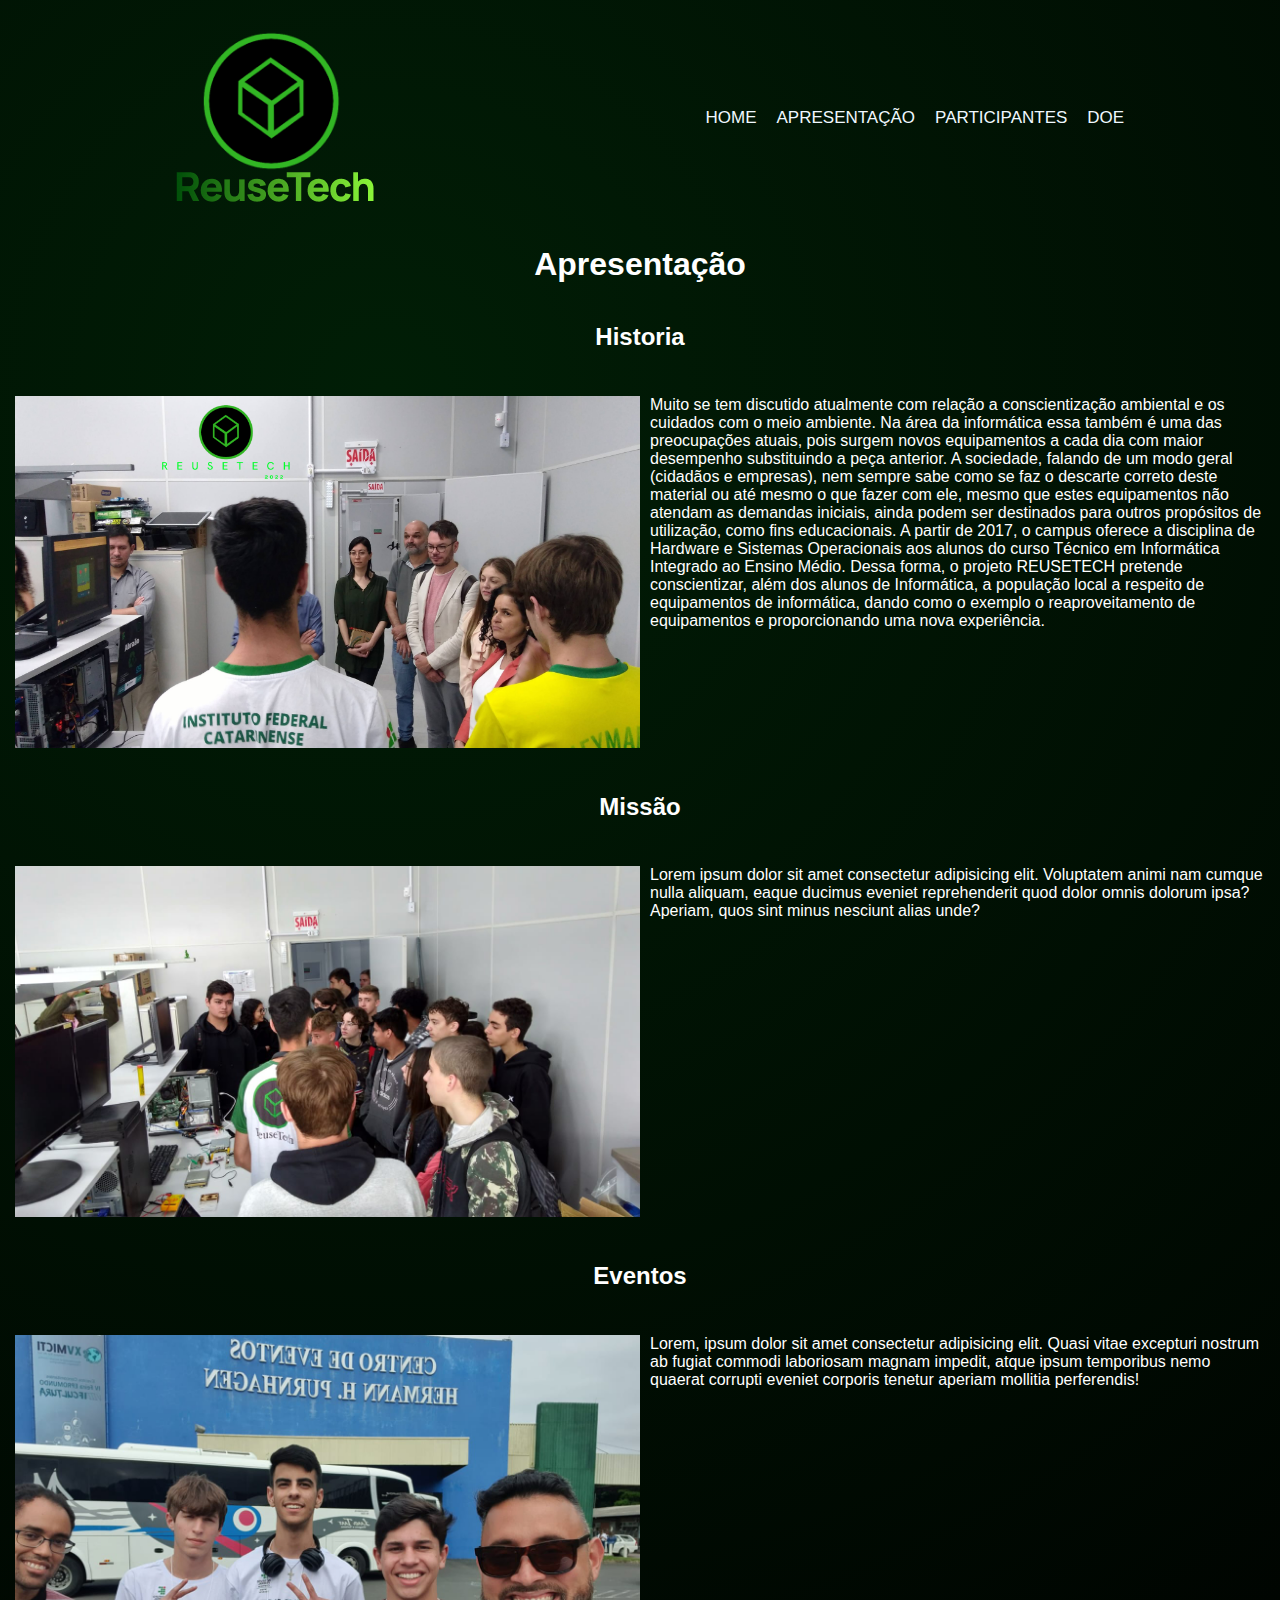
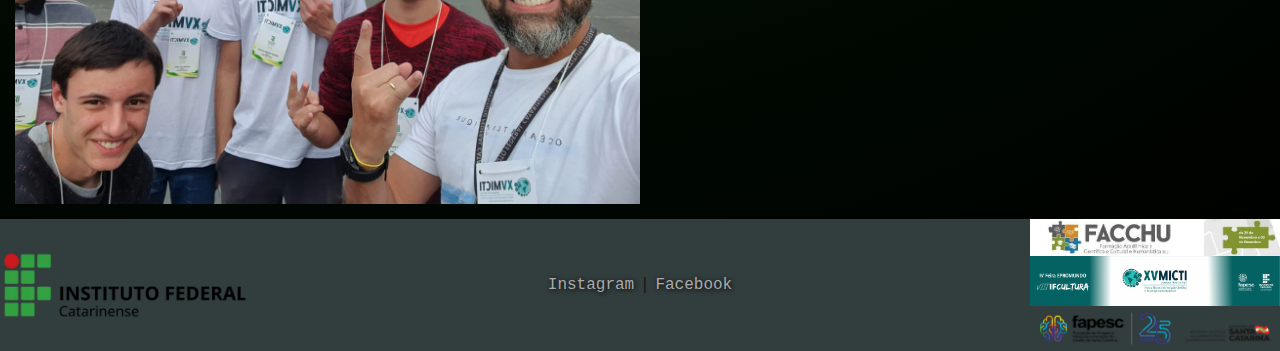
==== apresentacao.html @ b27cc96b "Atualização e Otimização do Estilo Geral" ====
<!DOCTYPE html>
<html lang="pt-br">
<head>
    <meta charset="UTF-8">
    <meta http-equiv="X-UA-Compatible" content="IE=edge">
    <meta name="viewport" content="width=device-width, initial-scale=1.0">
    <title>ReuseTech - Apresentação</title>
    <link rel="stylesheet" href="apresentacao.css">
    <link rel="shortcut icon" href="favicon.ico" type="image/favicon">
</head>
<body>
    <header>
        <div class="logo">
            <img src="image/reusetech-logo.png"  id="logo" alt="Logo do Projeto - ReuseTech ">
            <img src="image/reusetech-letra.png"  id="logo-name" alt="Letra do Projeto - ReuseTech ">
        </div>
        <nav>
            <a href="index.html">Home</a>
            <a href="apresentacao.html">Apresentação</a>
            <a href="participantes.html">Participantes</a>
            <a href="doacao.html">Doe</a>
        </nav>
    </header>
    <main>
        <h1>Apresentação</h1>
        
        <h2>Historia</h2>
        
        <div>    
            <img src="image/apresentacao-1.png" alt="">
    
            <p>
                Muito se tem discutido atualmente com relação a conscientização ambiental e os cuidados com o meio ambiente. Na área da informática essa também é uma das preocupações atuais, pois surgem novos equipamentos a cada dia com maior desempenho substituindo a peça anterior.
                    
                    A sociedade, falando de um modo geral (cidadãos e empresas), nem sempre sabe como se faz o descarte correto deste material ou até mesmo o que fazer com ele, mesmo que estes equipamentos não atendam as demandas iniciais, ainda podem ser destinados para outros propósitos de utilização, como fins educacionais. A partir de 2017, o campus oferece a disciplina de Hardware e Sistemas Operacionais aos alunos do curso Técnico em Informática Integrado ao Ensino Médio. Dessa forma, o projeto REUSETECH pretende conscientizar, além dos alunos de Informática, a população local a respeito de equipamentos de informática, dando como o exemplo o reaproveitamento de equipamentos e proporcionando uma nova experiência.
            </p>        
        </div>
        
        <h2>Missão</h2>
        <div>
            <img src="image/foto-historia.jpg" alt="">
            <p>
                Lorem ipsum dolor sit amet consectetur adipisicing elit. Voluptatem animi nam cumque nulla aliquam, eaque ducimus eveniet reprehenderit quod dolor omnis dolorum ipsa? Aperiam, quos sint minus nesciunt alias unde?
            </p>
        </div>
    
        <h2>Eventos</h2>
        <div>
            <img src="image/evento-1.jpg" alt="">
            <p>
             Lorem, ipsum dolor sit amet consectetur adipisicing elit. Quasi vitae excepturi nostrum ab fugiat commodi laboriosam magnam impedit, atque ipsum temporibus nemo quaerat corrupti eveniet corporis tenetur aperiam mollitia perferendis!   
            </p>
        </div>
    </main>
    <footer>
        <div class="especial">
            <a target="_blank" href="https://brusque.ifc.edu.br"><img src="image/logo-ifc-banner.webp" alt="Banner IFC Campus Brusque - Redirecionamento site"></a>
        </div>

        <div class="redes">
            <a targer="_blank" href="https://www.instagram.com/reusetech.ofc/">Instagram</a>
            |
            <a target="_blank" href="https://www.facebook.com/reuseifc">Facebook</a>
        </div>

        <div class="eventos">
            <a target="_blank" href="https://brusque.ifc.edu.br"><img src="image/facchu-v-banner.webp" alt="FACCHU - Banner do evento academico"></a>
            <a target="_blank" href="https://brusque.ifc.edu.br"><img src="image/micti-iv-banner.webp" alt="MICTI - Banner do evento academico"></a>
            <a target="_blank" href="https://brusque.ifc.edu.br"><img src="image/fapesc-25-banner.webp" alt="FAPESC - Banner fapesc 25 anos"></a>
        </div>
    </footer>
</body>
</html>
---- apresentacao.css ----
*{
    margin: 0;
    padding: 0;
}

body {
    width: 100dvw;
    height: auto;
    background: radial-gradient(circle at 30% 20% , rgb(1, 30, 6) , black);
}


header {
    width: 100%;
    display: flex;    

    padding: 30px;

    justify-content: space-around;
    align-items: center;
}

header div #logo {
    height: 140px;
    display: flex;
    align-items: center;
    padding: 1px 25px;
    margin-left: 10px auto;
}

header > nav {
    display: flex;
    flex-wrap: wrap;
    padding: 30px;
}

nav > a {
    padding: 10px;
    text-decoration: none;
    color: aliceblue;
    display: block;
    font-size: 17px;
    text-transform: uppercase;
    font-family: 'Montserrat', sans-serif;
}

header nav a:hover {
    background-color: rgb(21, 148, 27);
    border-radius: 10px;
    transition: 0.3s;
    box-shadow: 5px 5px 0px rgb(0, 0, 0);
}

main {
    color: white;
    font-family: Verdana, Geneva, Tahoma, sans-serif;
}

main > div {
    display: flex;
    align-items: normal;
    gap: 10px;
    margin: 15px;
}

main > div > img {
    width: 50%;
}

h1 {
    font-family: Verdana, Geneva, Tahoma, sans-serif;
    text-align: center;
    padding: 10px;
}

h2 {
    font-family: Verdana, Geneva, Tahoma, sans-serif;
    text-align: center;
    padding: 30px;
}


footer{
    width: 100dvw;
    display: flex;
    background-color: rgb(50, 61, 61);
    justify-content: space-between;
    align-items: center;
}

div .especial img {
    max-width: 250px;
}

footer a > img {
    max-width: 250px;
    display: flex;
}

.redes a {
    font-family: 'Courier New', Courier, monospace;
    color: rgb(170, 170, 170);
    text-decoration: none;
    max-width: 70px;
    padding: 5px;
    text-shadow: 1px 1px 5px black;
}
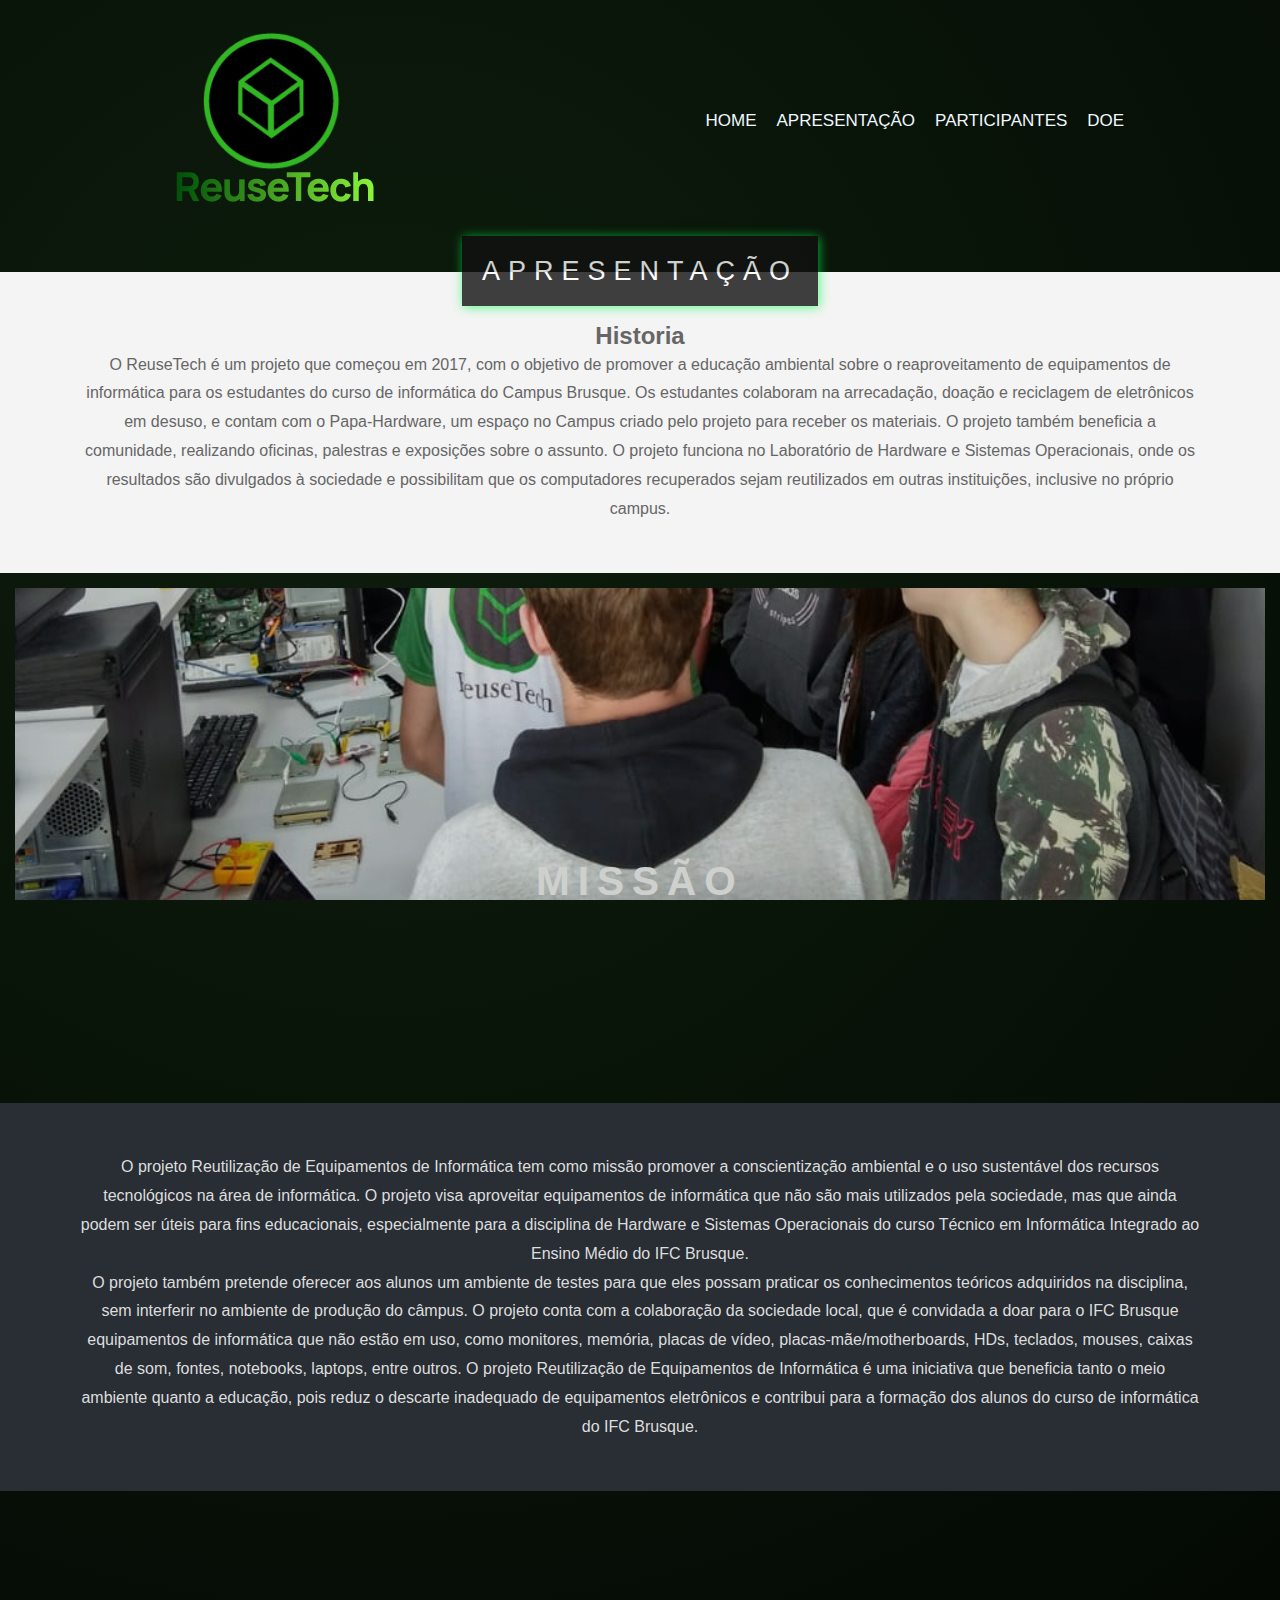
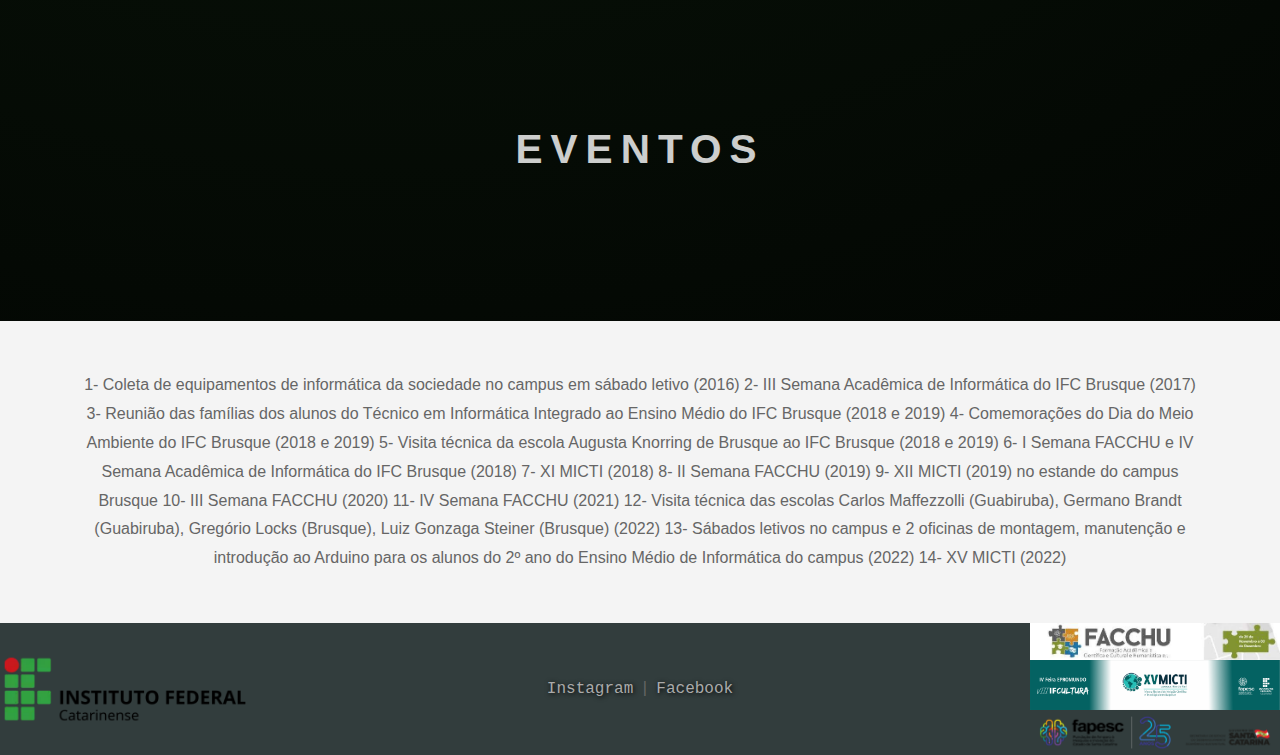
==== commit 89796132: "Atualização da Pag apresentação" ====
--- a/apresentacao.html
+++ b/apresentacao.html
@@ -22,35 +22,75 @@
         </nav>
     </header>
     <main>
-        <h1>Apresentação</h1>
-        
-        <h2>Historia</h2>
-        
-        <div>    
-            <img src="image/apresentacao-1.png" alt="">
     
-            <p>
-                Muito se tem discutido atualmente com relação a conscientização ambiental e os cuidados com o meio ambiente. Na área da informática essa também é uma das preocupações atuais, pois surgem novos equipamentos a cada dia com maior desempenho substituindo a peça anterior.
-                    
-                    A sociedade, falando de um modo geral (cidadãos e empresas), nem sempre sabe como se faz o descarte correto deste material ou até mesmo o que fazer com ele, mesmo que estes equipamentos não atendam as demandas iniciais, ainda podem ser destinados para outros propósitos de utilização, como fins educacionais. A partir de 2017, o campus oferece a disciplina de Hardware e Sistemas Operacionais aos alunos do curso Técnico em Informática Integrado ao Ensino Médio. Dessa forma, o projeto REUSETECH pretende conscientizar, além dos alunos de Informática, a população local a respeito de equipamentos de informática, dando como o exemplo o reaproveitamento de equipamentos e proporcionando uma nova experiência.
-            </p>        
+        <div class="paralax">
+            <div class="paralaxText">
+                <span class="border">
+                    Apresentação
+                </span>
+            </div>
         </div>
         
-        <h2>Missão</h2>
+        <section class="section section-light">
+            
+            <div>    
+                <h2>Historia</h2>
+                <p>
+                    O ReuseTech é um projeto que começou em 2017, com o objetivo de promover a educação ambiental sobre o reaproveitamento de equipamentos de informática para os estudantes do curso de informática do Campus Brusque. 
+                    Os estudantes colaboram na arrecadação, doação e reciclagem de eletrônicos em desuso, e contam com o Papa-Hardware, um espaço no Campus criado pelo projeto para receber os materiais. O projeto também beneficia a comunidade, realizando oficinas, palestras e exposições sobre o assunto.
+                    O projeto funciona no Laboratório de Hardware e Sistemas Operacionais, onde os resultados são divulgados à sociedade e possibilitam que os computadores recuperados sejam reutilizados em outras instituições, inclusive no próprio campus.
+                </p>
+            </div>
+        </section>
+         
+        <div class="paralax-2">
+            <div class="paralaxText">
+                <span class="border trans">    
+                    <h2>Missão</h2>
+                </span>
+            </div>
+        </div>
+
+        <section class="section section-dark">
+                <div>
+                    <p>                              
+                        O projeto Reutilização de Equipamentos de Informática tem como missão promover a conscientização ambiental e o uso sustentável dos recursos tecnológicos na área de informática. O projeto visa aproveitar equipamentos de informática que não são mais utilizados pela sociedade, mas que ainda podem ser úteis para fins educacionais, especialmente para a disciplina de Hardware e Sistemas Operacionais do curso Técnico em Informática Integrado ao Ensino Médio do IFC Brusque. 
+                    </p>
+                    <p>
+                        O projeto também pretende oferecer aos alunos um ambiente de testes para que eles possam praticar os conhecimentos teóricos adquiridos na disciplina, sem interferir no ambiente de produção do câmpus. O projeto conta com a colaboração da sociedade local, que é convidada a doar para o IFC Brusque equipamentos de informática que não estão em uso, como monitores, memória, placas de vídeo, placas-mãe/motherboards, HDs, teclados, mouses, caixas de som, fontes, notebooks, laptops, entre outros. O projeto Reutilização de Equipamentos de Informática é uma iniciativa que beneficia tanto o meio ambiente quanto a educação, pois reduz o descarte inadequado de equipamentos eletrônicos e contribui para a formação dos alunos do curso de informática do IFC Brusque.
+                    </p>
+                </div>
+        </section>
+
+
+        <div class="paralax-3">
+            <div class="paralaxText">
+              <span class="border trans">
+                  <h2>Eventos</h2>
+              </span>
+            </div>
+        </div>
+
+        <section class="section section-light">
         <div>
-            <img src="image/foto-historia.jpg" alt="">
             <p>
-                Lorem ipsum dolor sit amet consectetur adipisicing elit. Voluptatem animi nam cumque nulla aliquam, eaque ducimus eveniet reprehenderit quod dolor omnis dolorum ipsa? Aperiam, quos sint minus nesciunt alias unde?
+                1- Coleta de equipamentos de informática da sociedade no campus em sábado letivo (2016)
+                2- III Semana Acadêmica de Informática do IFC Brusque (2017)
+                3- Reunião das famílias dos alunos do Técnico em Informática Integrado ao Ensino Médio do IFC Brusque (2018 e 2019)
+                4- Comemorações do Dia do Meio Ambiente do IFC Brusque (2018 e 2019)
+                5- Visita técnica da escola Augusta Knorring de Brusque ao IFC Brusque (2018 e 2019)
+                6- I Semana FACCHU e IV Semana Acadêmica de Informática do IFC Brusque (2018)
+                7- XI MICTI (2018)
+                8- II Semana FACCHU (2019)
+                9- XII MICTI (2019) no estande do campus Brusque
+                10- III Semana FACCHU (2020)
+                11- IV Semana FACCHU (2021)
+                12- Visita técnica das escolas Carlos Maffezzolli (Guabiruba), Germano Brandt (Guabiruba), Gregório Locks (Brusque), Luiz Gonzaga Steiner (Brusque) (2022)
+                13- Sábados letivos no campus e 2 oficinas de montagem, manutenção e introdução ao Arduino para os alunos do 2º ano do Ensino Médio de Informática do campus (2022)
+                14- XV MICTI (2022)
             </p>
         </div>
-    
-        <h2>Eventos</h2>
-        <div>
-            <img src="image/evento-1.jpg" alt="">
-            <p>
-             Lorem, ipsum dolor sit amet consectetur adipisicing elit. Quasi vitae excepturi nostrum ab fugiat commodi laboriosam magnam impedit, atque ipsum temporibus nemo quaerat corrupti eveniet corporis tenetur aperiam mollitia perferendis!   
-            </p>
-        </div>
+        </section>
     </main>
     <footer>
         <div class="especial">
--- a/apresentacao.css
+++ b/apresentacao.css
@@ -1,18 +1,23 @@
-*{
+* {
     margin: 0;
     padding: 0;
 }
 
 body {
-    width: 100dvw;
-    height: auto;
-    background: radial-gradient(circle at 30% 20% , rgb(1, 30, 6) , black);
+    overflow-x: hidden;
+    width: auto;
+    height: 100%;
+    background: radial-gradient(circle at 30% 20%, rgb(13, 29, 13), black);
+    font-size: 16px;
+    font-family: "Lato", sans-serif;
+    font-weight: 400;
+    line-height: 1.8em;
+    color: #666666;  
 }
-
 
 header {
     width: 100%;
-    display: flex;    
+    display: flex;
 
     padding: 30px;
 
@@ -52,56 +57,127 @@
 }
 
 main {
-    color: white;
-    font-family: Verdana, Geneva, Tahoma, sans-serif;
+    color:white ;
+   font-family :Verdana, Geneva, Tahoma, sans-serif ;
 }
 
 main > div {
-    display: flex;
-    align-items: normal;
-    gap: 10px;
-    margin: 15px;
-}
-
-main > div > img {
-    width: 50%;
-}
-
-h1 {
-    font-family: Verdana, Geneva, Tahoma, sans-serif;
-    text-align: center;
-    padding: 10px;
-}
-
-h2 {
-    font-family: Verdana, Geneva, Tahoma, sans-serif;
-    text-align: center;
-    padding: 30px;
+   display :flex ;
+   align-items :normal ;
+   gap :10px ;
+   margin :15px ;
 }
 
 
 footer{
-    width: 100dvw;
-    display: flex;
-    background-color: rgb(50, 61, 61);
-    justify-content: space-between;
-    align-items: center;
+   width :100dvw ;
+   display:flex ;
+   background-color :rgb(50,61,61) ;
+   justify-content :space-between ;
+   align-items :center ;
 }
 
-div .especial img {
-    max-width: 250px;
+div .especial img{
+   max-width :250px ;
 }
 
-footer a > img {
-    max-width: 250px;
-    display: flex;
+footer a > img{
+   max-width :250px ;
+   display :flex ;
 }
 
-.redes a {
-    font-family: 'Courier New', Courier, monospace;
-    color: rgb(170, 170, 170);
-    text-decoration: none;
-    max-width: 70px;
-    padding: 5px;
-    text-shadow: 1px 1px 5px black;
+.redes a{
+   font-family :'Courier New', Courier, monospace ;
+   color :rgb(170,170,170) ;
+   text-decoration :none ;
+   max-width :70px ;
+   padding :5px ;
+   text-shadow :1px 1px 5px black ;
 }
+
+
+/************** Paralax sections **********/
+
+.paralax{
+background:url(image/apresentacao-1.png) ; 
+min-height :100% ; 
+}
+
+.paralax-2{
+background:url(image/foto-historia.jpg) ; 
+min-height :500px ; /* Ajuste este valor de acordo com suas necessidades */
+}
+
+.paralax-3{
+background:url(image/evento-1.jpg) ; 
+min-height :400px ; 
+}
+
+.paralax,
+.paralax-2,
+.paralax-3{
+position:relative ; 
+opacity :0.8 ; 
+background-position:center ; 
+background-size :cover ; 
+background-repeat:no-repeat ; 
+/* fixed = parallax, scroll = normal */
+background-attachment :fixed ;   
+}
+
+.paralaxText{
+position:absolute ; 
+top :50% ; 
+width :100% ; 
+text-align:center ; 
+color:#000000 ; 
+font-size :27px ; 
+letter-spacing :8px ; 
+text-transform :uppercase ; 
+}
+
+.paralaxText .border{
+color:#ffffff ; 
+padding :20px ; 
+}
+
+.paralax .border{
+    background:#111111 ; 
+    color:#ffffff ; 
+    padding :20px ; 
+    box-shadow :1px 1px 10px rgba(0,255,76,0.836) ;
+    
+}
+    
+
+.paralaxText .trans{
+background-color :transparent ; 
+}
+
+/***************** Normal sections ************/
+
+.section{
+text-align:center ; 
+padding :50px 80px ; 
+}
+
+.section-light{
+background:#f4f4f4 ; 
+color:#666666 ; 
+}
+
+.section-dark{
+background:#282e34 ; 
+color:#dddddd ; 
+}
+
+/***************** Media Queries ***************/
+
+@media (max-width:568px){
+.paralax,
+.paralax-2,
+.paralax-3{
+/* fixed = parallax, scroll = normal */
+background-attachment :scroll ; 
+}
+}
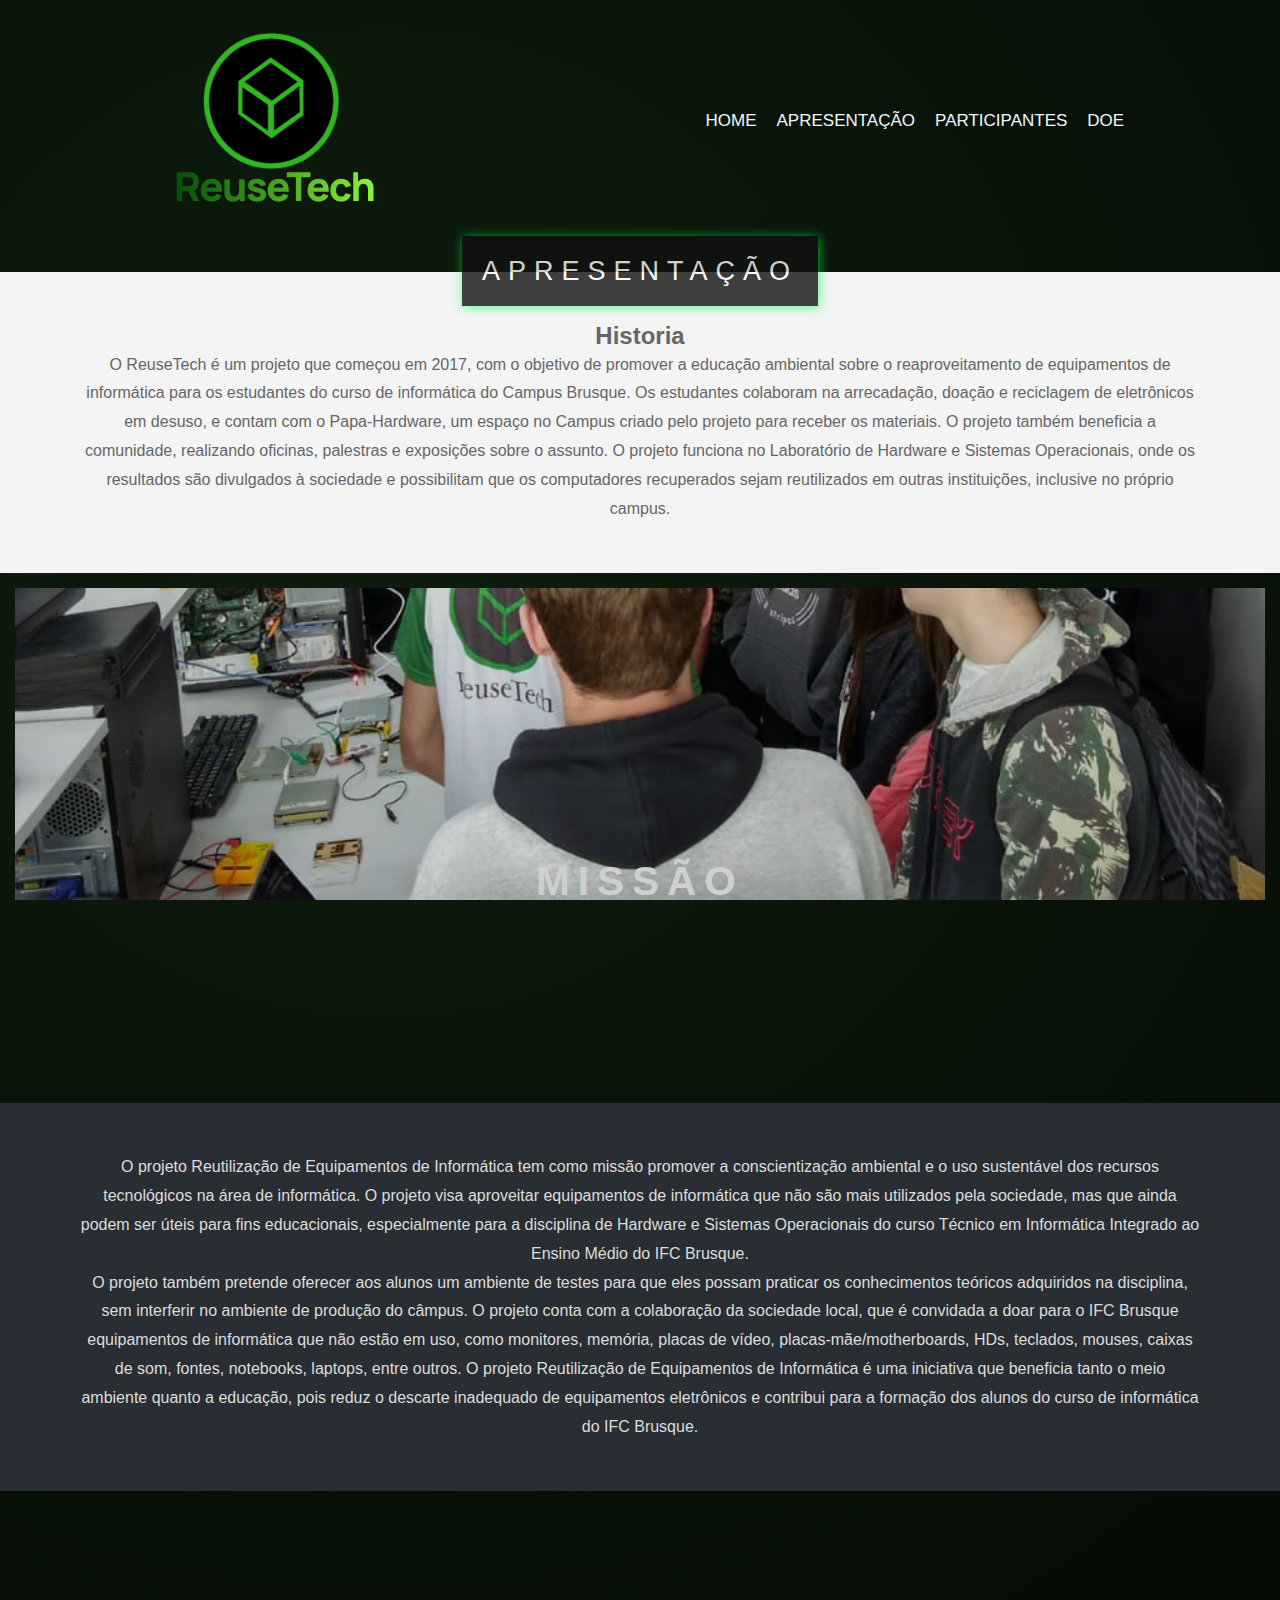
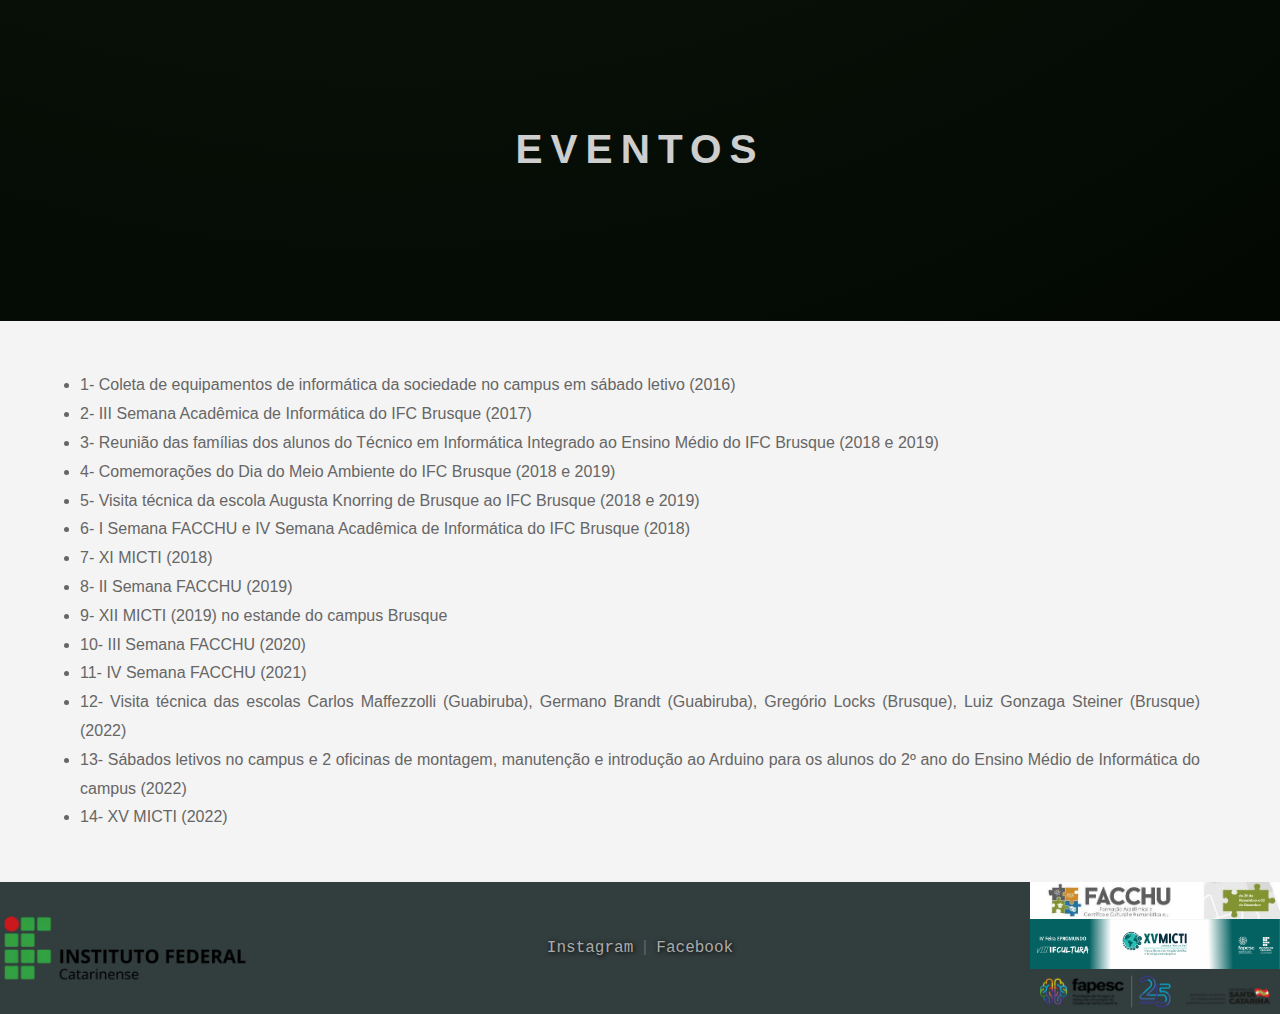
==== commit 81b6cabd: "Melhora de Design" ====
--- a/apresentacao.html
+++ b/apresentacao.html
@@ -74,20 +74,34 @@
         <section class="section section-light">
         <div>
             <p>
-                1- Coleta de equipamentos de informática da sociedade no campus em sábado letivo (2016)
-                2- III Semana Acadêmica de Informática do IFC Brusque (2017)
-                3- Reunião das famílias dos alunos do Técnico em Informática Integrado ao Ensino Médio do IFC Brusque (2018 e 2019)
-                4- Comemorações do Dia do Meio Ambiente do IFC Brusque (2018 e 2019)
-                5- Visita técnica da escola Augusta Knorring de Brusque ao IFC Brusque (2018 e 2019)
-                6- I Semana FACCHU e IV Semana Acadêmica de Informática do IFC Brusque (2018)
-                7- XI MICTI (2018)
-                8- II Semana FACCHU (2019)
-                9- XII MICTI (2019) no estande do campus Brusque
-                10- III Semana FACCHU (2020)
-                11- IV Semana FACCHU (2021)
-                12- Visita técnica das escolas Carlos Maffezzolli (Guabiruba), Germano Brandt (Guabiruba), Gregório Locks (Brusque), Luiz Gonzaga Steiner (Brusque) (2022)
-                13- Sábados letivos no campus e 2 oficinas de montagem, manutenção e introdução ao Arduino para os alunos do 2º ano do Ensino Médio de Informática do campus (2022)
-                14- XV MICTI (2022)
+                <li>                1- Coleta de equipamentos de informática da sociedade no campus em sábado letivo (2016)
+                </li>
+                <li>                2- III Semana Acadêmica de Informática do IFC Brusque (2017)
+                </li>
+                <li>                3- Reunião das famílias dos alunos do Técnico em Informática Integrado ao Ensino Médio do IFC Brusque (2018 e 2019)
+                </li>
+                <li>                4- Comemorações do Dia do Meio Ambiente do IFC Brusque (2018 e 2019)
+                </li>
+                <li>                5- Visita técnica da escola Augusta Knorring de Brusque ao IFC Brusque (2018 e 2019)
+                </li>
+                <li>                6- I Semana FACCHU e IV Semana Acadêmica de Informática do IFC Brusque (2018)
+                </li>
+                <li>                7- XI MICTI (2018)
+                </li>
+                <li>                8- II Semana FACCHU (2019)
+                </li>
+                <li>                9- XII MICTI (2019) no estande do campus Brusque
+                </li>
+                <li>                10- III Semana FACCHU (2020)
+                </li>
+                <li>                11- IV Semana FACCHU (2021)
+                </li>
+                <li>                12- Visita técnica das escolas Carlos Maffezzolli (Guabiruba), Germano Brandt (Guabiruba), Gregório Locks (Brusque), Luiz Gonzaga Steiner (Brusque) (2022)
+                </li>
+                <li>                13- Sábados letivos no campus e 2 oficinas de montagem, manutenção e introdução ao Arduino para os alunos do 2º ano do Ensino Médio de Informática do campus (2022)
+                </li>
+                <li>                14- XV MICTI (2022)
+                </li>
             </p>
         </div>
         </section>
--- a/apresentacao.css
+++ b/apresentacao.css
@@ -141,6 +141,10 @@
 padding :20px ; 
 }
 
+li {
+    text-align: justify;
+}
+
 .paralax .border{
     background:#111111 ; 
     color:#ffffff ; 
